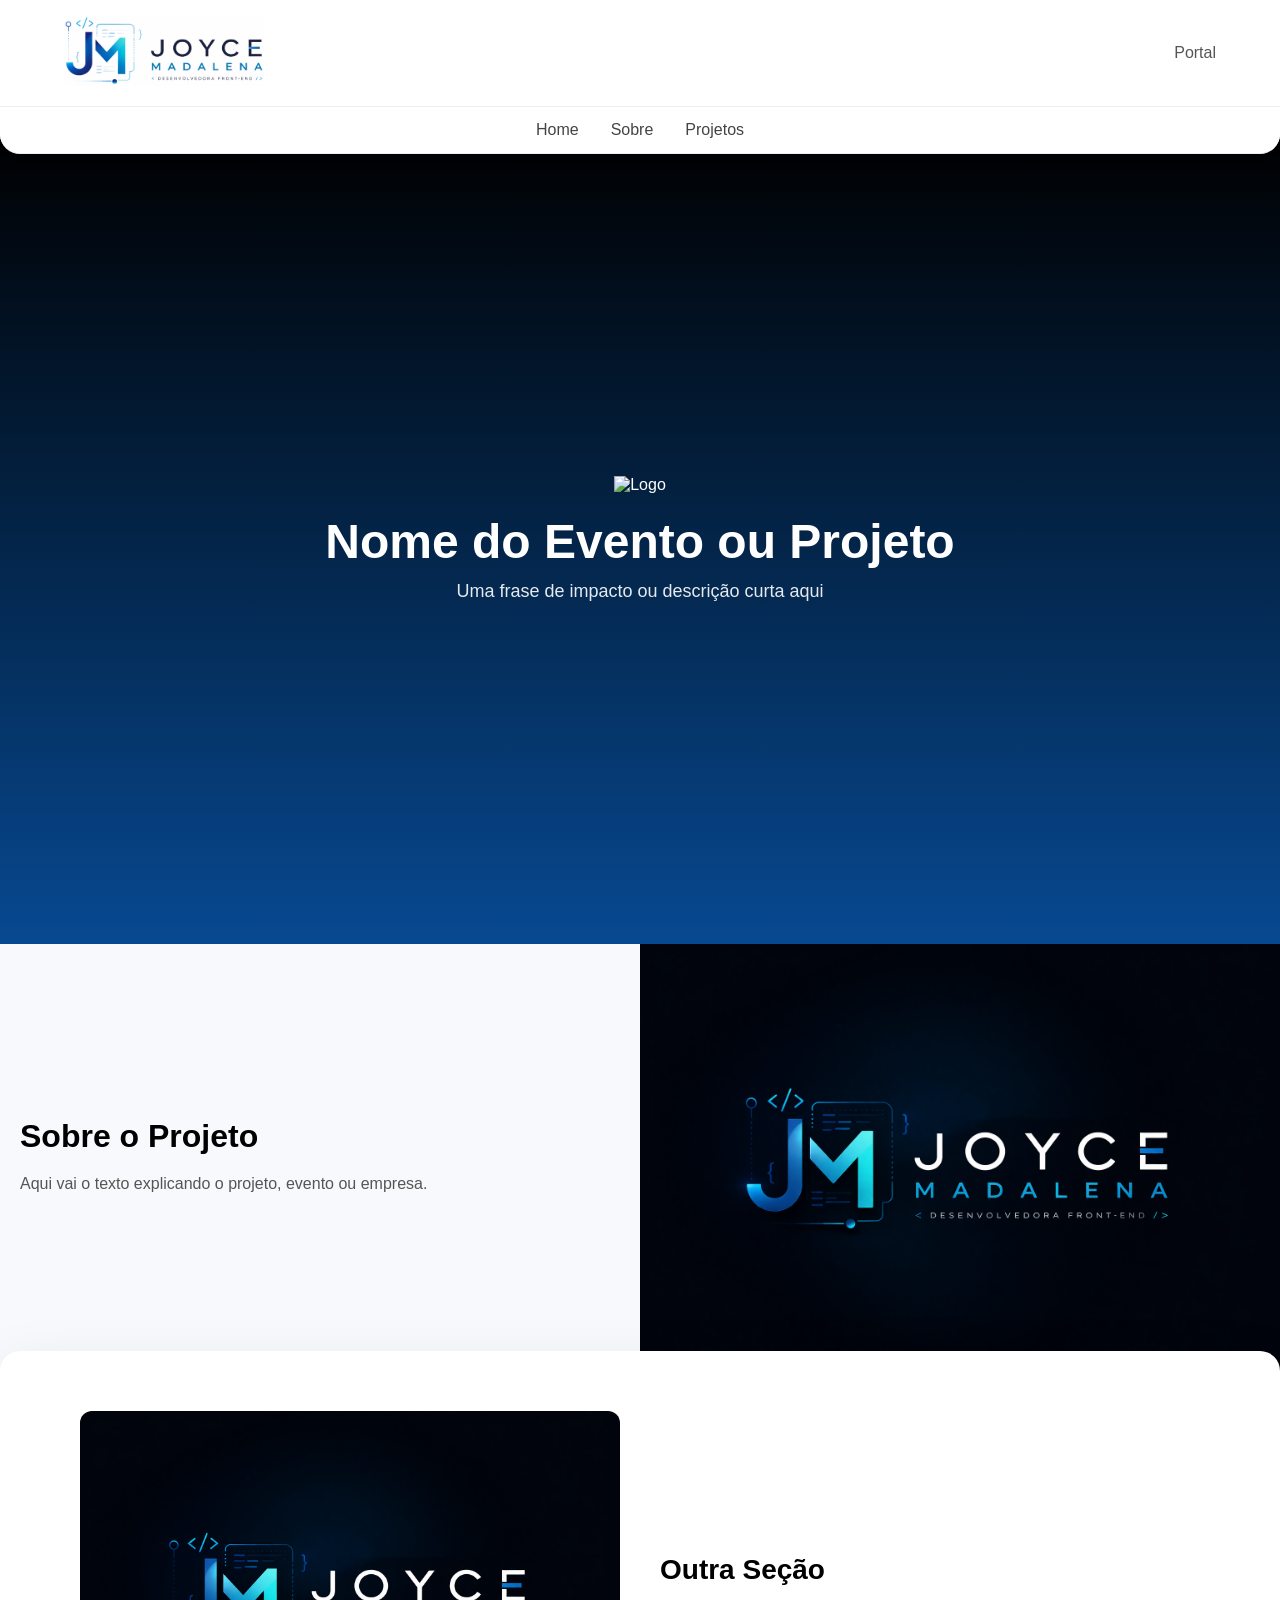
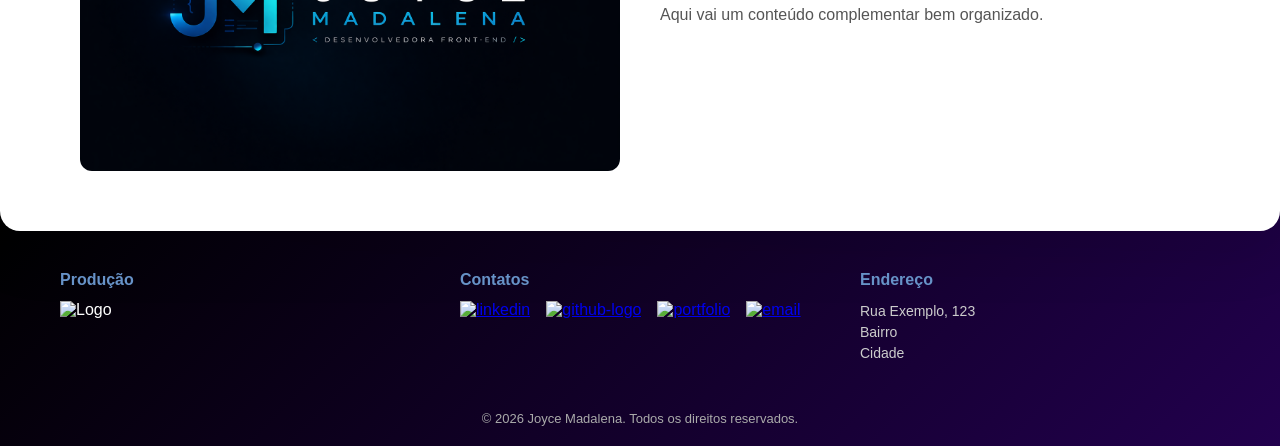
==== index.html @ 80cb1a3b "first commit" ====
<!doctype html>
<html lang="pt-BR">
  <head>
    <meta charset="UTF-8" />
    <meta name="viewport" content="width=device-width, initial-scale=1.0" />
    <meta name="author" content="Joyce Madalena" />
    <title>Projeto Base</title>
    <link rel="stylesheet" href="assets/css/style.css" />
  </head>

  <body>
    <div id="header"></div>
    <div id="hero"></div>
    <div id="aboutfirst"></div>
    <div id="aboutsecond"></div>
    <div id="footer"></div>

    <!-- JS -->
    <script src="assets/js/main.js"></script>
    <script src="assets/js/header.js"></script>
  </body>
</html>
---- assets/css/style.css ----
* {
  margin: 0;
  padding: 0;
  box-sizing: border-box;
}

body {
  font-family: "Poppins", sans-serif; /* define a fonte do site */
  background: #f8f9fc;
}

.container {
  width: 100%;
  max-width: 1200px; /* largura máxima do conteúdo */
  margin: 0 auto; /* centraliza */
  padding: 0 20px; /* espaçamento lateral */
}

/* HEADER */

.header {
  background: #ffffff;
  border-bottom: 1px solid #eee;
  box-shadow: 0 2px 10px rgba(0, 0, 0, 0.05);
  border-radius: 0 0 20px 20px;
  overflow: hidden;
}

.header__top {
  display: flex;
  justify-content: space-between;
  align-items: center;
  padding: 16px 24px;
}

.header__logos {
  display: flex;
  gap: 16px;
}

.logo img {
  max-height: 70px;
}

.header__actions {
  display: flex;
  align-items: center;
  gap: 16px;
}

.header__actions a {
  text-decoration: none;
  color: #555;
  font-weight: 500;
  transition: 0.3s;
}

.header__actions a:hover {
  color: #682dbf;
}

/* NAV */

.nav {
  border-top: 1px solid #eee;
  background: #fff;
  position: relative;
  z-index: 10;
}

.nav__list {
  display: flex;
  justify-content: center;
  gap: 32px;
  list-style: none;
  padding: 14px;
  margin: 0;
}

.nav__list a {
  text-decoration: none;
  color: #444;
  font-weight: 500;
  position: relative;
  transition: 0.3s;
}

.nav__list a::after {
  content: "";
  position: absolute;
  bottom: -4px;
  left: 0;
  width: 0%;
  height: 2px;
  background: #682dbf;
  transition: 0.3s;
}

.nav__list a:hover {
  color: #682dbf;
}

.nav__list a:hover::after {
  width: 100%;
}

/* HAMBURGER */

.menu-toggle {
  display: none;
  flex-direction: column;
  gap: 4px;
  background: none;
  border: none;
  cursor: pointer;
  z-index: 10001;
}

.menu-toggle__line {
  width: 24px;
  height: 3px;
  background: #333;
  border-radius: 2px;
}

/* HERO */

.hero {
  position: relative;
  width: 100%;
  height: 90vh;
  background: url("/assets/images/image.jpeg") center/cover no-repeat;
  display: flex;
  align-items: center;
  justify-content: center;
  z-index: -1;
  margin-top: -20px;
  color: #fff;
}

.hero__overlay {
  position: absolute;
  inset: 0;
  background: linear-gradient(#000000, #074991);
  z-index: 1;
}

.hero__content {
  position: relative;
  z-index: 2;
  text-align: center;
}

.hero__logo {
  max-width: 400px;
  margin-bottom: 20px;
}

.hero__content h1 {
  font-size: 48px;
  font-weight: 700;
  margin-bottom: 12px;
}

.hero__content p {
  font-size: 18px;
  opacity: 0.9;
}

/* ABOUT */
.about {
  width: 100%;
}

.about__grid {
  display: grid;
  grid-template-columns: 1fr 1fr;
  align-items: center;
}

.about__content {
  padding: 80px 0;
}

.about__content h2 {
  font-size: 32px;
  margin-bottom: 16px;
}

.about__content p {
  font-size: 16px;
  color: #555;
  line-height: 1.6;
}

.about__image {
  height: 100%;
}

.about__image img {
  width: 100%;
  height: 100%;
  object-fit: cover;
  display: block;
}

/* VARIAÇÃO  ABOUT SECTION */
.about--card {
  position: relative;
  margin-top: -20px;
  z-index: 2;
}

.about--card {
  background: #fff;
  border-radius: 20px;
  padding: 60px;
  box-shadow: 0 20px 60px rgba(0, 0, 0, 0.1);
}

.about--card .about__grid {
  display: grid;
  grid-template-columns: 1fr 1fr;
  gap: 40px;
  align-items: center;
}

.about--card .about__image img {
  width: 100%;
  border-radius: 12px;
  display: block;
}

.about--card h2 {
  font-size: 28px;
  margin-bottom: 16px;
}

.about--card p {
  color: #555;
  line-height: 1.6;
}

/* FOOTER */

.footer {
  background: linear-gradient(135deg, #000000, #22004e);
  color: #fff;
  padding: 60px 0 20px;
  margin-top: -20px;
}

.footer__grid {
  display: grid;
  grid-template-columns: repeat(3, 1fr);
  gap: 40px;
}

.footer__col {
  display: flex;
  flex-direction: column;
  gap: 12px;
}

.footer__col h3 {
  font-size: 16px;
  color: #6995cb;
}
.footer__col p {
  font-size: 14px;
  color: #ccc;
  line-height: 1.5;
}

.footer__logo {
  width: 200px;
  height: 70px;
}

.footer__icons {
  display: flex;
  gap: 16px;
  align-items: center;
}

.footer__link img {
  width: 28px;
  height: 28px;
  transition: 0.2s;
}

.footer__link:hover img {
  transform: scale(1.1);
}

.footer__bottom {
  margin-top: 40px;
  text-align: center;
  font-size: 13px;
  color: #aaa;
}

@media (max-width: 768px) {
  .menu-toggle {
    display: flex;
  }

  /* ESCONDE NAV DESKTOP */
  .nav {
    position: fixed;
    inset: 0 auto 0 0;
    width: 260px;
    height: 100dvh;
    background: linear-gradient(135deg, #000000, #074991);
    padding: 24px;
    padding-top: 80px;
    transform: translateX(-100%);
    transition: transform 0.3s ease;
    z-index: 10000;
    border: none;
  }

  .nav.active {
    transform: translateX(0);
  }

  .nav__list {
    flex-direction: column;
    align-items: flex-start;
    gap: 24px;
    padding: 0;
  }

  .nav__list a {
    color: #fff;
    font-size: 18px;
  }

  .nav__list a::after {
    background: #fff;
  }

  .hero {
    height: 80vh;
  }

  .hero__logo {
    max-width: 140px;
  }

  .hero__content h1 {
    font-size: 28px;
  }

  .hero__content p {
    font-size: 16px;
  }
  .about--card {
    margin-top: -20px;
    padding: 30px 0;
  }

  .about--card .container {
    padding: 0 20px;
  }

  .about--card .about__grid {
    grid-template-columns: 1fr;
    gap: 24px;
    justify-items: center;
    text-align: center;
  }

  .about--card .about__content {
    order: 1;
    padding: 0;
    max-width: 500px;
  }

  .about--card .about__image {
    display: flex;
    justify-content: center;
  }

  .about--card .about__image img {
    width: 80%;
    max-width: 400px;
  }

  .footer__grid {
    grid-template-columns: 1fr;
    text-align: center;
  }

  .footer__col {
    align-items: center;
  }

  .footer__link {
    justify-content: center;
  }
}
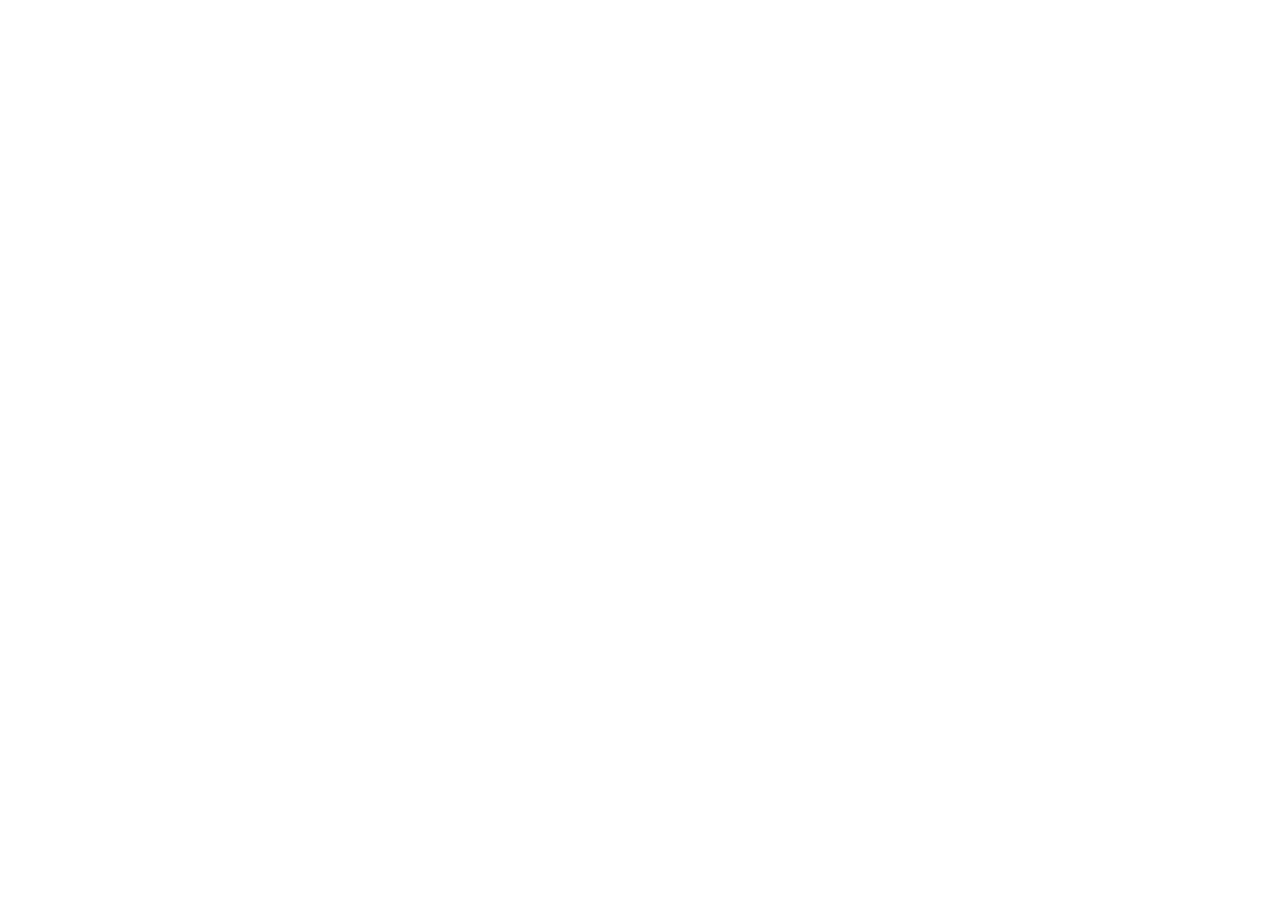
==== commit 1c50db6b: "fix: correção caminhos main.js" ====
--- a/index.html
+++ b/index.html
@@ -4,6 +4,7 @@
     <meta charset="UTF-8" />
     <meta name="viewport" content="width=device-width, initial-scale=1.0" />
     <meta name="author" content="Joyce Madalena" />
+    <base href="/components-base/" />
     <title>Projeto Base</title>
     <link rel="stylesheet" href="assets/css/style.css" />
   </head>
